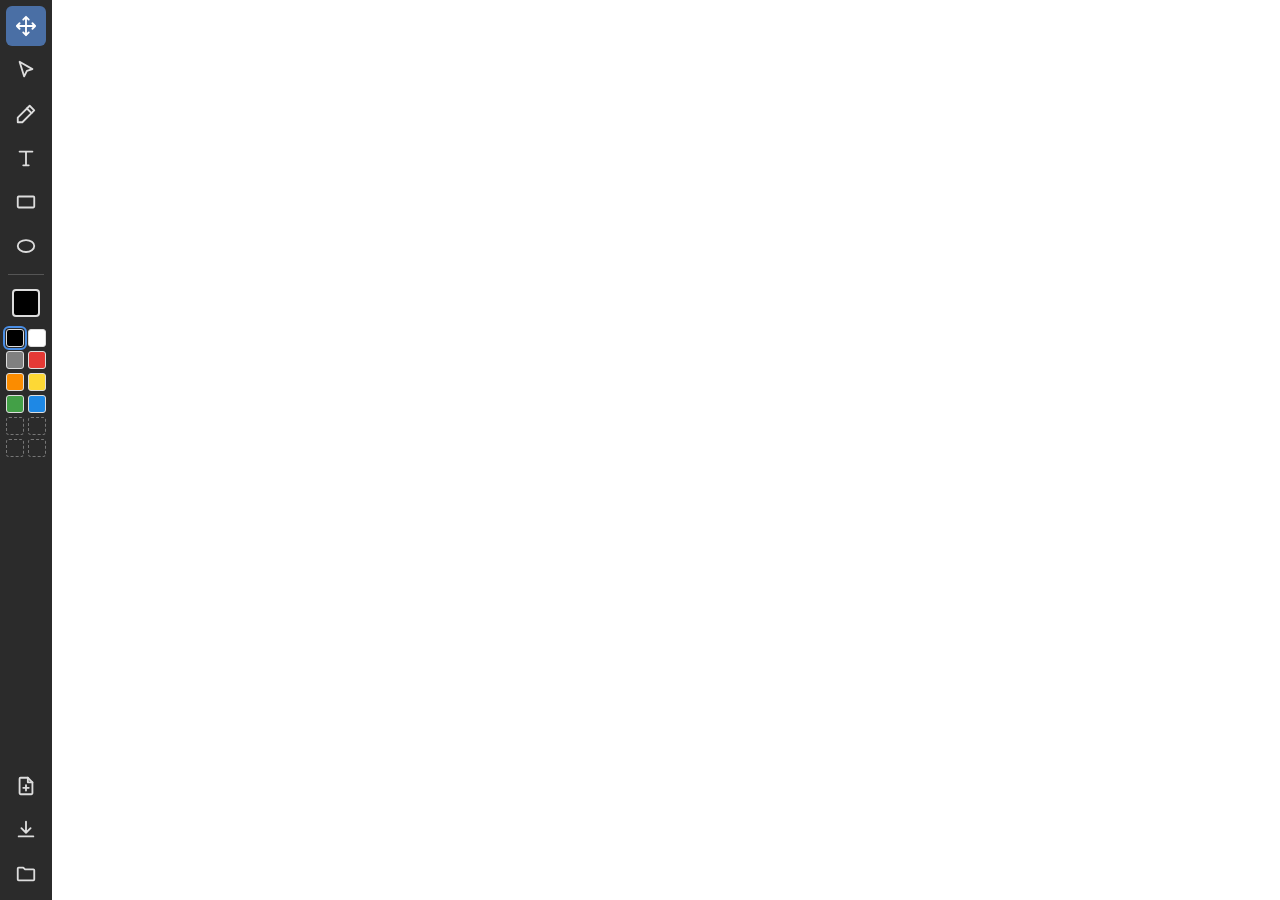
==== index.html @ 520c3a8d "Quadtree editor Web app to view and edit a colored quadtree: pan/zoom camera, pencil, pixelated Comi" ====
<!DOCTYPE html>
<html lang="en">
<head>
  <meta charset="UTF-8">
  <meta name="viewport" content="width=device-width, initial-scale=1.0">
  <title>Quadtree</title>
  <link rel="stylesheet" href="index.css">
</head>
<body>
  <div id="app">
    <nav id="toolbar" aria-label="Tools"></nav>
    <div id="viewport">
      <canvas id="tree-layer"></canvas>
      <canvas id="overlay-layer"></canvas>
    </div>
  </div>
  <script type="module" src="main.js"></script>
</body>
</html>
---- index.css ----
html,
body {
  margin: 0;
  height: 100%;
  overflow: hidden;
  font-family: system-ui, sans-serif;
}

#app {
  display: flex;
  height: 100%;
}

/* Tool bar */

#toolbar {
  display: flex;
  flex-direction: column;
  gap: 4px;
  padding: 6px;
  overflow-y: auto;
  background: #2b2b2b;
}

/* Items keep their size; the bar scrolls if the window is too short. */
#toolbar > * {
  flex-shrink: 0;
}

#toolbar button {
  display: grid;
  place-items: center;
  width: 40px;
  height: 40px;
  padding: 0;
  border: none;
  border-radius: 6px;
  background: transparent;
  color: #ddd;
  cursor: pointer;
}

#toolbar button:hover {
  background: #3d3d3d;
}

#toolbar button.active {
  background: #4a6fa5;
  color: #fff;
}

#toolbar svg {
  width: 22px;
  height: 22px;
}

/* Pencil color: a swatch opening the browser's color chooser. */

/* Quick color palette: 2 columns of slots. */

#toolbar .palette {
  display: grid;
  grid-template-columns: repeat(2, 18px);
  gap: 4px;
  justify-content: center;
  margin-top: 2px;
}

#toolbar .palette-slot {
  width: 18px;
  height: 18px;
  padding: 0;
  border: 1px solid #ddd;
  border-radius: 3px;
  cursor: pointer;
}

#toolbar .palette-slot.empty {
  border: 1px dashed #777;
  background: transparent;
}

#toolbar .palette-slot.empty:hover {
  border-color: #ddd;
}

#toolbar .palette-slot.current {
  outline: 2px solid #4a8fe7;
  outline-offset: 1px;
}

#toolbar .spacer {
  flex: 1;
}

#toolbar .separator {
  height: 1px;
  margin: 4px 2px;
  background: #555;
}

#toolbar input[type="color"] {
  width: 40px;
  height: 40px;
  padding: 6px;
  border: none;
  border-radius: 6px;
  background: transparent;
  cursor: pointer;
}

#toolbar input[type="color"]:hover {
  background: #3d3d3d;
}

#toolbar input[type="color"]::-webkit-color-swatch-wrapper {
  padding: 0;
}

#toolbar input[type="color"]::-webkit-color-swatch {
  border: 2px solid #ddd;
  border-radius: 4px;
}

#toolbar input[type="color"]::-moz-color-swatch {
  border: 2px solid #ddd;
  border-radius: 4px;
}

/* Two stacked canvases: the quadtree below, tool previews above. */

#viewport {
  position: relative;
  flex: 1;
  min-width: 0;
}

#viewport canvas {
  position: absolute;
  inset: 0;
  display: block;
  width: 100%;
  height: 100%;
}

#overlay-layer {
  touch-action: none;
}

/* Floating tool options panel, on the right of the view. */

#options-panel {
  position: absolute;
  top: 12px;
  right: 12px;
  display: flex;
  flex-direction: column;
  gap: 8px;
  min-width: 160px;
  padding: 10px 12px;
  border-radius: 8px;
  background: #2b2b2b;
  color: #ddd;
  font-size: 13px;
  box-shadow: 0 4px 14px rgba(0, 0, 0, 0.3);
}

#options-panel[hidden] {
  display: none;
}

#options-panel .options-title {
  font-weight: 600;
  color: #fff;
}

#options-panel .option {
  display: flex;
  flex-direction: column;
  gap: 4px;
}

#options-panel .option-label {
  color: #aaa;
  font-size: 12px;
}

#options-panel .segmented {
  display: flex;
  border-radius: 6px;
  overflow: hidden;
  background: #3d3d3d;
}

#options-panel .segmented button {
  flex: 1;
  padding: 5px 10px;
  border: none;
  background: transparent;
  color: #ddd;
  font: inherit;
  cursor: pointer;
}

#options-panel .segmented button:hover {
  background: #4a4a4a;
}

#options-panel .segmented button.active {
  background: #4a6fa5;
  color: #fff;
}

/* Autosave warning, at the bottom of the view. */

#notice {
  position: absolute;
  left: 50%;
  bottom: 16px;
  transform: translateX(-50%);
  max-width: calc(100% - 32px);
  padding: 8px 14px;
  border-radius: 6px;
  background: #b3261e;
  color: #fff;
  font-size: 13px;
  box-shadow: 0 4px 14px rgba(0, 0, 0, 0.3);
}

#notice[hidden] {
  display: none;
}
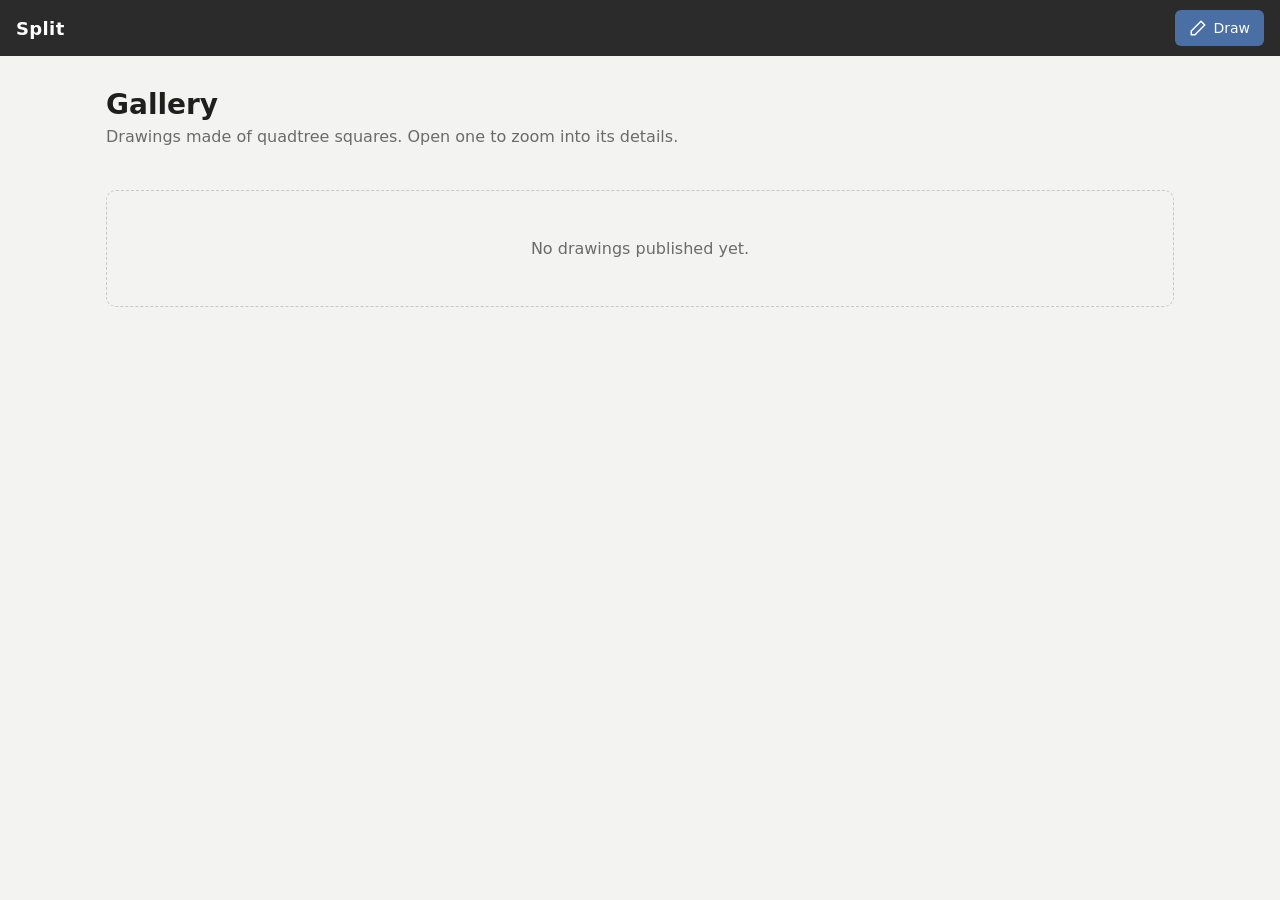
==== commit 3150f707: "Add gallery and viewer pages, Fill tool, faster rendering - New site structure: gallery (index.html)" ====
--- a/index.html
+++ b/index.html
@@ -3,17 +3,27 @@
 <head>
   <meta charset="UTF-8">
   <meta name="viewport" content="width=device-width, initial-scale=1.0">
-  <title>Quadtree</title>
-  <link rel="stylesheet" href="index.css">
+  <title>Split – Gallery</title>
+  <link rel="stylesheet" href="css/site.css">
+  <link rel="stylesheet" href="css/gallery.css">
 </head>
 <body>
-  <div id="app">
-    <nav id="toolbar" aria-label="Tools"></nav>
-    <div id="viewport">
-      <canvas id="tree-layer"></canvas>
-      <canvas id="overlay-layer"></canvas>
-    </div>
-  </div>
-  <script type="module" src="main.js"></script>
+  <header class="site-bar">
+    <a class="brand" href="index.html">Split</a>
+    <span class="grow"></span>
+    <a class="button primary" href="draw.html">
+      <svg viewBox="0 0 24 24" fill="none" stroke="currentColor" stroke-width="2" stroke-linecap="round" stroke-linejoin="round">
+        <path d="M16 3l5 5L8 21H3v-5L16 3z"/>
+      </svg>
+      Draw
+    </a>
+  </header>
+  <main>
+    <h1>Gallery</h1>
+    <p class="intro">Drawings made of quadtree squares. Open one to zoom into its details.</p>
+    <ul id="gallery" class="grid"></ul>
+    <p id="empty" class="empty" hidden>No drawings published yet.</p>
+  </main>
+  <script type="module" src="js/gallery.js"></script>
 </body>
 </html>
--- a/css/site.css
+++ b/css/site.css
@@ -0,0 +1,88 @@
+/* Shared look of the gallery and viewer pages (the editor has its own CSS). */
+
+:root {
+  --bar: #2b2b2b;
+  --bar-hover: #3d3d3d;
+  --bar-text: #ddd;
+  --accent: #4a6fa5;
+  --accent-hover: #5a80b8;
+  --page: #f3f3f1;
+  --card: #ffffff;
+  --text: #1f1f1f;
+  --muted: #6b6b6b;
+  --border: #e2e2de;
+}
+
+* {
+  box-sizing: border-box;
+}
+
+html,
+body {
+  margin: 0;
+  font-family: system-ui, sans-serif;
+  color: var(--text);
+  background: var(--page);
+}
+
+a {
+  color: inherit;
+}
+
+.site-bar {
+  display: flex;
+  align-items: center;
+  gap: 12px;
+  height: 56px;
+  padding: 0 16px;
+  background: var(--bar);
+  color: var(--bar-text);
+}
+
+.brand {
+  font-weight: 700;
+  font-size: 18px;
+  letter-spacing: 0.02em;
+  color: #fff;
+  text-decoration: none;
+}
+
+.site-bar .grow {
+  flex: 1;
+  min-width: 0;
+}
+
+.button {
+  display: inline-flex;
+  align-items: center;
+  gap: 6px;
+  height: 36px;
+  padding: 0 14px;
+  border: none;
+  border-radius: 6px;
+  background: var(--bar-hover);
+  color: var(--bar-text);
+  font: inherit;
+  font-size: 14px;
+  text-decoration: none;
+  cursor: pointer;
+  white-space: nowrap;
+}
+
+.button:hover {
+  background: #4a4a4a;
+}
+
+.button.primary {
+  background: var(--accent);
+  color: #fff;
+}
+
+.button.primary:hover {
+  background: var(--accent-hover);
+}
+
+.button svg {
+  width: 18px;
+  height: 18px;
+}
--- a/css/gallery.css
+++ b/css/gallery.css
@@ -0,0 +1,68 @@
+/* Gallery page: a grid of published drawings. */
+
+main {
+  max-width: 1100px;
+  margin: 0 auto;
+  padding: 32px 16px 48px;
+}
+
+h1 {
+  margin: 0 0 6px;
+  font-size: 28px;
+}
+
+.intro {
+  margin: 0 0 28px;
+  color: var(--muted);
+}
+
+.grid {
+  display: grid;
+  grid-template-columns: repeat(auto-fill, minmax(200px, 1fr));
+  gap: 20px;
+  margin: 0;
+  padding: 0;
+  list-style: none;
+}
+
+.card {
+  display: block;
+  overflow: hidden;
+  border: 1px solid var(--border);
+  border-radius: 10px;
+  background: var(--card);
+  text-decoration: none;
+  transition: transform 0.12s ease, box-shadow 0.12s ease;
+}
+
+.card:hover,
+.card:focus-visible {
+  transform: translateY(-2px);
+  box-shadow: 0 6px 18px rgba(0, 0, 0, 0.12);
+}
+
+.card img {
+  display: block;
+  width: 100%;
+  aspect-ratio: 1;
+  image-rendering: pixelated; /* keep the squares sharp */
+  background: #fff;
+  border-bottom: 1px solid var(--border);
+}
+
+.card .name {
+  display: block;
+  padding: 10px 12px;
+  font-weight: 600;
+  overflow: hidden;
+  text-overflow: ellipsis;
+  white-space: nowrap;
+}
+
+.empty {
+  padding: 48px 16px;
+  border: 1px dashed #c9c9c4;
+  border-radius: 10px;
+  text-align: center;
+  color: var(--muted);
+}
